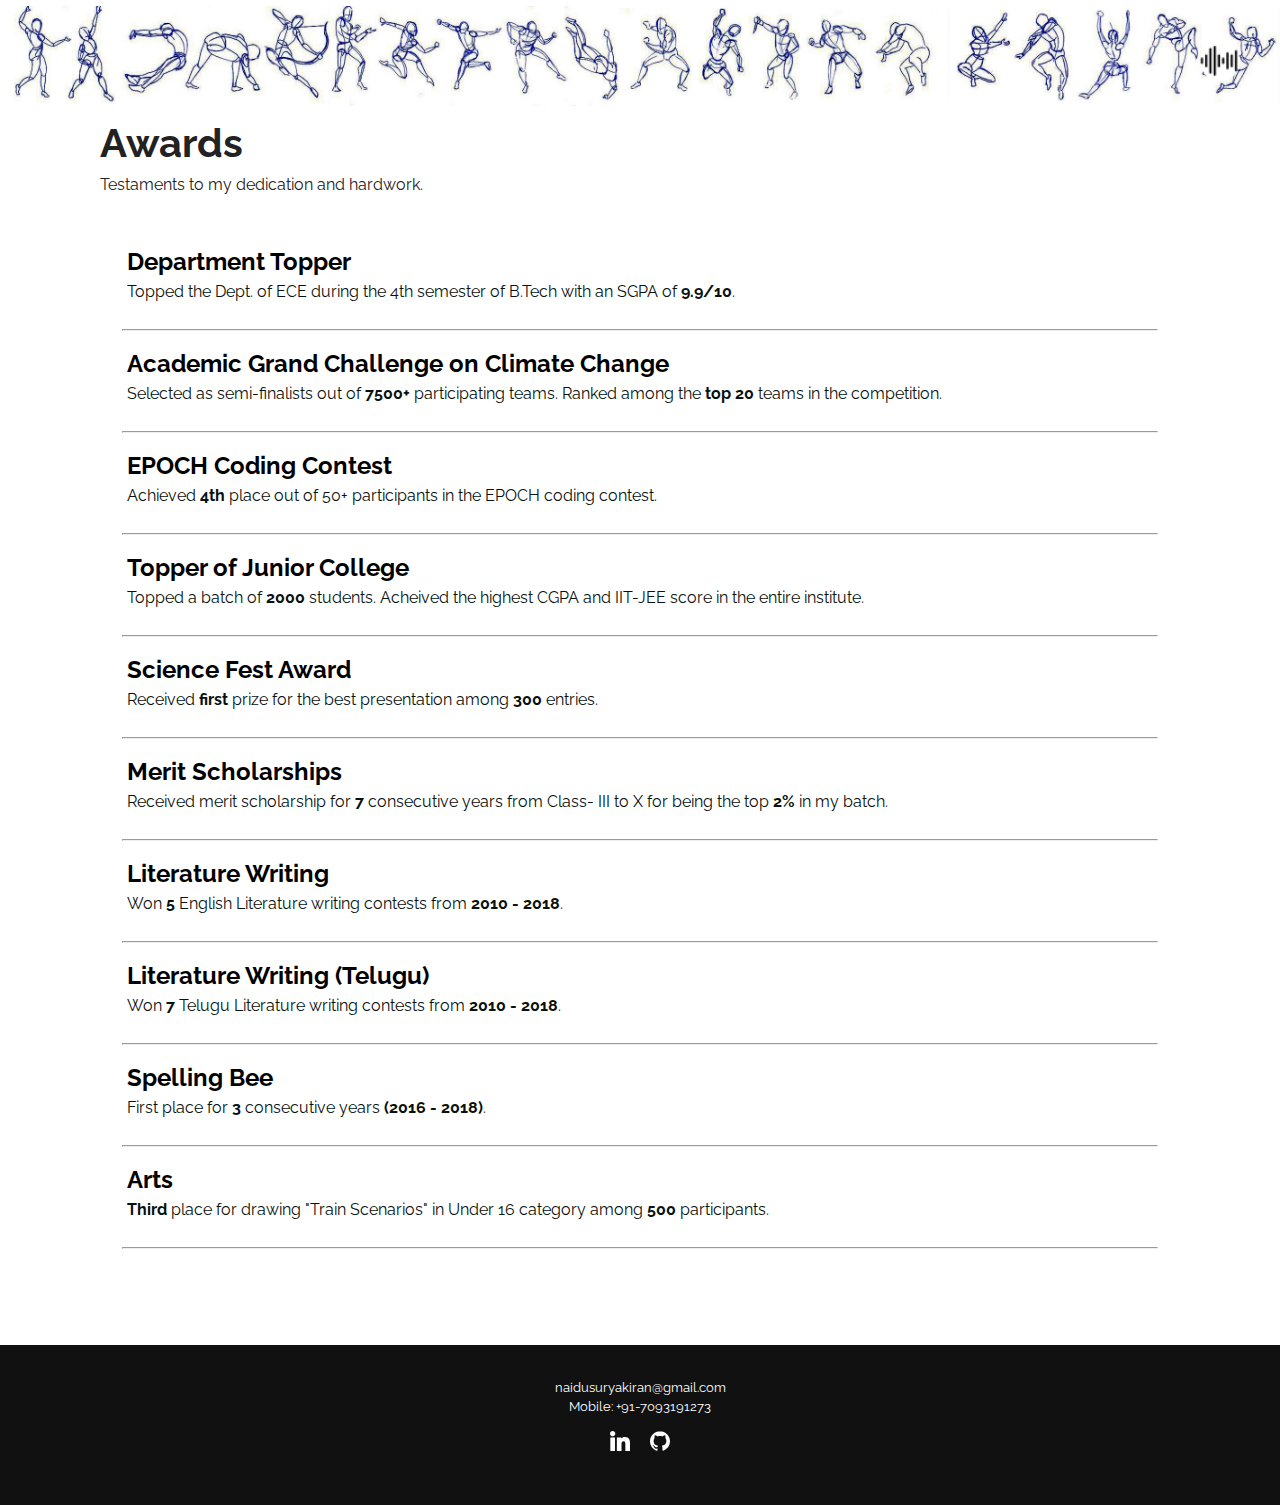
==== Awards.html @ a74c17e5 "Initial Commit" ====
<!DOCTYPE html>
<html lang="en">

<head>
    <meta charset="UTF-8">
    <meta name="viewport" content="width=device-width, initial-scale=1.0">
    <title>Awards</title>
    <link rel="icon" type="image/x-icon" href="favicon.ico">

    <link rel="apple-touch-icon" sizes="180x180" href="assets/favicon/apple-touch-icon.png" />
    <link rel="icon" type="image/png" sizes="16x16" href="/assets/favicon/favicon-16x16.png" />
    <link rel="icon" type="image/png" sizes="32x32" href="assets/favicon/favicon-32x32.png" />
    <link rel="icon" type="image/png" sizes="192x192" href="assets/favicon/android-chrome-192x192.png" />
    <link rel="icon" type="image/png" sizes="512x512" href="assets/favicon/android-chrome-512x512.png" />
    <link rel="icon" type="image/x-icon" href="assets/favicon/favicon.ico" />
    <link rel="manifest" href="assets/favicon/site.webmanifest" />
    <link rel="stylesheet" href="https://use.fontawesome.com/releases/v5.15.4/css/all.css"
        integrity="sha384-DyZ88mC6Up2uqS4h/KRgHuoeGwBcD4Ng9SiP4dIRy0EXTlnuz47vAwmeGwVChigm" crossorigin="anonymous" />
    <link rel="stylesheet" href="css/style.css" />
    <link rel="stylesheet" href="css/utilities.css" />
</head>

<body>
    
    <nav class="navbar1">
        <div class="surya">
            <img class="one" src="assets/project/navbar.jpg" alt="Image" />
        </div>

        <a href="index.html" class="home-button">
            <img src="assets/favicon/favicon-32x32.png" alt="Home" class="home-icon" />
        </a>
    </nav>

    <div class="con-project">
        <h2 style="font-size: 40px;" >Awards</h2>
        <p>Testaments to my dedication and hardwork.</p>
    </div>


    <section id="projects" class="project-container container">
        <div class="awards-container">
            <div class="text">
                <div class="awards-heading"><h4>Department Topper</h4></div>
                <p class="awards-paragraph">Topped the Dept. of ECE during the 4th semester of B.Tech with an SGPA of
                    <b>9.9/10</b>.
                </p>
            </div>
        </div>
        </div>
        <hr>

        <div class="awards-container">
            <div class="text">
                <div class="awards-heading"><h4>Academic Grand Challenge on Climate Change</h4></div>
                <p class="awards-paragraph">Selected as semi-finalists out of <b>7500+</b> participating
                    teams. Ranked among the <b>top 20</b> teams in the competition.
                </p>
            </div>
        </div>
        </div>
        <hr>

        <div class="awards-container">
            <div class="text">
                <div class="awards-heading"><h4>EPOCH Coding Contest</h4></div>
                <p class="awards-paragraph">Achieved <b>4th</b> place out of 50+ participants in the EPOCH coding contest.
                </p>
            </div>
        </div>
        </div>
        <hr>

        <div class="awards-container">
            <div class="text">
                <div class="awards-heading"><h4>Topper of Junior College</h4></div>
                <p class="awards-paragraph">Topped a batch of <b>2000</b> students. Acheived the highest CGPA and
                    IIT-JEE score
                    in the entire institute.</p>
            </div>
        </div>
        <hr>

        <div class="awards-container">
            <div class="text">
                <div class="awards-heading"><h4>Science Fest Award</h4></div>
                <p class="awards-paragraph">Received <b>first</b> prize for the best presentation among <b>300</b> entries.</p>
            </div>
        </div>
        </div>
        <hr>
        
        <div class="awards-container">
            <div class="text">
                <div class="awards-heading"><h4>Merit Scholarships</h4></div>
                <p class="awards-paragraph">Received merit scholarship for <b>7</b> consecutive years from Class- III to
                    X for being
                    the top <b>2%</b> in my batch.</p>
            </div>
        </div>
        </div>
        <hr>

        <div class="awards-container">
            <div class="text">
                <div class="awards-heading"><h4>Literature Writing</h4></div>
                <p class="awards-paragraph">Won <b>5</b> English Literature writing contests from <b>2010 - 2018</b>.
                </p>
            </div>
        </div>
        </div>
        <hr>
    
        <div class="awards-container">
            <div class="text">
                <div class="awards-heading"><h4>Literature Writing (Telugu)</h4></div>
                <p class="awards-paragraph">Won <b>7</b> Telugu Literature writing contests from <b>2010 - 2018</b>.</p>
            </div>
        </div>
        </div>
        <hr>
    
        <div class="awards-container">
            <div class="text">
                <div class="awards-heading"><h4>Spelling Bee</h4></div>
                <p class="awards-paragraph">First place for <b>3</b> consecutive years <b>(2016 - 2018)</b>.</p>
            </div>
        </div>
        </div>
        <hr>
        
        <div class="awards-container">
            <div class="text">
                <div class="awards-heading"><h4>Arts</h4></div>
                <p class="awards-paragraph"><b>Third</b> place for drawing "Train Scenarios" in Under 16 category among <b>500</b>
                    participants.</p>
            </div>
        </div>
        </div>
        <hr>
        
    </section>
    <footer id="footer">
        <div class="container">
            <a href="mailto:naidusuryakiran@gmail.com">naidusuryakiran@gmail.com</a>
            <!-- Add mobile number here -->
            <a href="mobile-number">Mobile: +91-7093191273</a>
            <!-- Social links -->
            <div class="social">
                <a href="https://www.linkedin.com/in/surya-naidu-86bb3221b/" target="_blank"><img
                        src="./assets/linkedin-icon.svg" alt="Linkedin" /></a>
                <a href="https://github.com/jinx19" target="_blank"><img src="./assets/github-icon.svg"
                        alt="GitHub" /></a>
            </div>
        </div>
    </footer>

    <script src="js/script.js"></script>
</body>

</html>
---- css/style.css ----
/* This is the required project styling. Will contain essential CSS styles like:
   * Flex property
   * Grid layout
   * Cards and sections
*/

@import url('https://fonts.googleapis.com/css?family=Raleway:100,200,300,regular,500,600,700,800,900,100italic,200italic,300italic,italic,500italic,600italic,700italic,800italic,900italic');

:root {
  /* Colors */
  --primary-color: #ffcd42;
  --secondary-color: #ffd35c;
  --bg-primary: #ffffff;
  --text-color: #222222;
  --text-color-two: #ffffff;
  --bg-secondary: #000000;
  --card-background: #f4f4f4;
  --bg-secondary-two: #111111;

  --shadow: 0 10px 40px rgba(0, 0, 0, 0.2);

  /* Font Weight */
  --weight-small: 400;
  --weight-semibold: 600;
  --weight-bold: 800;

  /* Max width */
  --width-small: 600px;
  --width-medium: 1100px;
  --width-large: 1300px;
}

[data-theme="dark"] {
  --primary-color: #ffcd42;
  --secondary-color: #ffd35c;
  --bg-primary: #000000;
  --text-color: #ffffff;
  --text-color-two: #222222;
  --bg-secondary: #ffffff;
  --card-background: #111111;
  --bg-secondary-two: #f4f4f4;
  --shadow: 0 2px 10px rgba(95, 95, 95, 0.2);
}

html {
  font-size: 100%;
  scroll-behavior: smooth;
}

/* Reset default styling */
* {
  margin: 0;
  padding: 0;
  box-sizing: border-box;
}

ul {
  list-style: none;
}

a {
  text-decoration: none;
  color: var(--text-color);
}

/* Main styling */
body {
  background: var(--bg-primary);
  color: var(--text-color);
  font-family: 'Raleway', sans-serif;
  line-height: 1.5;
}

/* Navbar */
.navbar {
  position: fixed;
  top: 0;
  left: 0;
  right: 0;
  z-index: 20;
  background: var(--bg-primary);
}

.navbar .container {
  display: flex;
  align-items: center;
  justify-content: space-between;
  z-index: 20;
  height: 80px;
  width: 100%;
}

.navbar .nav-menu {
  display: flex;
  align-items: center;
  background: var(--bg-primary);
}

.navbar .nav-link {
  margin: 0 1rem;
  font-size: 0.8rem;
  font-weight: var(--weight-semibold);
}

.navbar #logo img {
  display: block;
  width: 40px;
}

.navbar .btn {
  margin-right: 1.5rem;
}

.fas.fa-arrow-right {
  margin-left: 0.5rem;
  font-size: 0.9rem;
}

/* hamburger */
.hamburger {
  margin-bottom: 0.1rem;
  display: none;
}

.bar {
  display: block;
  width: 23px;
  height: 3px;
  margin: 4px auto;
  transition: all 0.3s ease-in-out;
  border-radius: 30px;
  background-color: var(--bg-secondary);
}

/* Hero section */
#hero {
  display: flex;
  flex-direction: column;
  height: 100%;
}

.profile-div{
  width: 100%;
}

.profile-image {
  width: 100%;
  height: 50%;
  animation: bounce 1s infinite alternate;
}

@keyframes bounce {
  from {
    transform: translateY(0px);
  }

  to {
    transform: translateY(-10px);
  }
}

.division {
  width: 100%;
  height: 2px;
  background-color: var(--card-background);
  margin: 5.5rem 0;
}
/* Projects */
 #projects {
  display: flex;
  flex-direction: column;
  margin: 1rem auto 5rem; 

} 

#projects .btn {
  align-self: center;
  margin: 2rem 0;
}

.project {
  display: grid;
  grid-template-columns: repeat(3, 1fr);
  grid-auto-rows: minmax(250px, auto);
  grid-gap: 2rem;
}

.card .project-bio p {
  font-size: 0.83rem;
}

.card .project-bio h3 {
  font-size: 0.9rem;
}

.project-info {
  display: flex;
  justify-content: space-between;
  opacity: 0;
  position: relative;
  transition: 0.5s ease-in-out;
}

.project-bio {
  display: flex;
  flex-direction: column;
  justify-content: flex-end;
  position: relative;
  top: 160px;
  left: 10px;
}

/* Footer */
#footer {
  background: #111111;
}

#footer .container {
  display: flex;
  flex-direction: column;
  align-items: center;
  justify-content: center;
  color: #ffffff;
  min-height: 160px;
  text-align: center;
}

#footer a {
  font-size: 0.8rem;
  color: #fff;
}

#footer a:hover {
  opacity: 0.6;
}

#footer .social {
  margin: 0.9rem 0;
}

#footer .social img {
  width: 20px;
  height: 20px;
}

#footer .social a {
  margin: 0 0.5rem;
}

#footer p {
  font-size: 0.8rem;
}

/* Responsiveness */

@media (max-width: 1000px) {
  .project {
    display: grid;
    grid-template-columns: repeat(2, 1fr);
  }
}

@media (max-width: 768px) {
}

@media (max-width: 670px) {
  .navbar .nav-menu {
    position: fixed;
    right: -100vw;
    top: 4.5rem;
    flex-direction: column;
    width: calc(80% - 10px);
    transition: 0.3s;
    box-shadow: var(--shadow);
    padding: 2rem;
    border-radius: 5px;
    align-items: flex-start;
  }

  .navbar .btn {
    margin: 0;
    margin-top: 1rem;
  }

  .nav-menu.active {
    right: 20px;
  }

  .nav-menu .nav-link {
    font-size: 0.9rem;
    margin: 0 0.2rem;
  }

  .nav-menu li {
    margin-bottom: 0.5rem;
    width: 100%;
  }

  .nav-menu .btn {
    width: 100%;
    text-align: center;
    margin-top: 0.5rem;
  }

  .hamburger {
    display: block;
    cursor: pointer;
    padding: 0.2rem 0.4rem;
  }

  .hamburger.active {
    border: 1px dotted gray;
  }

  .hamburger.active .bar:nth-child(2) {
    opacity: 0;
  }

  .hamburger.active .bar:nth-child(1) {
    transform: translateY(6px) rotate(45deg);
  }

  .hamburger.active .bar:nth-child(3) {
    transform: translateY(-8px) rotate(-45deg);
  }
}

@media (max-width: 600px) {
  .project {
    display: grid;
    grid-template-columns: 1fr;
  }

  .header-container .btn {
    border-radius: 5px;
    width: 80%;
  }
}

/* CSS to style the button and position it at the top-right corner */
.home-button {
  position: fixed;
  top: 1px; /* Adjust the top position as needed */
  right: 20px; /* Adjust the right position as needed */
  color: rgb(255, 255, 255); /* Button text color */
  padding: 40px 15px;
  border-radius: 5px;
  text-decoration: none;
  z-index: 1000; /* Ensure the button appears above other content */
}

/* CSS to style the favicon image within the button */
.home-icon {
  width: 40px; /* Adjust the width as needed */
  height: 40px; /* Adjust the height as needed */
  margin-right: 5px; /* Add some spacing between the icon and text */
}
---- css/utilities.css ----
/* ?This is where reusable styling of this template will be. 
   !Will contain things like:
   * Button styling
   * Background color styling
   * padding and margin
*/

body {

  margin:0px;

 
}

.container {
  max-width: var(--width-medium);
  margin: 0 auto;
  padding: 1rem 2rem;
}

h1::selection,
h2::selection {
  color: #111;
  background: var(--primary-color);
}

/* Buttons */
.btn {
  display: inline-block;
  padding: 0.75rem 1.9rem;
  border-radius: 30px;
  text-transform: uppercase;
  font-size: 0.82rem;
  transition: 0.3s;
}

.btn-primary {
  background: var(--primary-color);
  color: #000000;
}

.btn-secondary {
  margin: 5px 0;
  background-color: var(--bg-secondary);
  color: var(--bg-primary);
}

/* add hover to resume button */
.btn-primary:hover {
  background: var(--secondary-color);
}

/* Dark mode toggle */
#switch {
  display: none;
}

.toggle-icons {
  display: flex;
  justify-content: space-between;
  align-items: center;
  cursor: pointer;
}

.toggle-icons>img {
  transition: 0.6s cubic-bezier(0.23, 1, 0.32, 1);
  width: 30px;
}

.moon {
  transform: rotate(10deg);
}

#switch:checked+.toggle-icons .moon {
  transform: rotate(250deg);
}

#switch:checked+.toggle-icons .sun {
  transform: rotate(100deg);
}

/* Header Container */
.header-container {
  display: flex;
  flex-direction: column;
  align-items: center;
  justify-content: center;
  margin-top: 8rem;
  padding: 1rem;
}

.header-container>div {
  margin-top: 1rem;
}

#project-head>* {
  text-align: left;
  padding: 0;
  margin: 0;
}

.content-text {
  text-align: center;
  margin: 1.5rem 0;
}

.content-text h2 {
  font-size: 3rem;
  line-height: 1.2;
  transition: 0.2s ease-in-out;
  padding-left: 3px;
}

.content-text p {
  padding: 0.5rem;
  padding-left: 5%;
  margin: 0 auto;
  text-align: center;
  max-width: 870px;
}

.bio-text {
  width: 92%;
}

/* Project cards */
.card {
  padding: 1rem;
  background: var(--card-background);
  border: 1px solid #000;
  color: rgb(244, 244, 248);
  border-radius: 5px;
  transition: 0.4s ease-in-out;
  cursor: pointer;
}

.card a {
  color: #ffffff;
  transition: 0.25s ease-in-out;
  font-size: 1.1rem;
  margin-right: 0.3rem;
}

.card a:hover {
  color: var(--primary-color);
}

.card:hover {
  box-shadow: inset 0 100px 1000px 10px rgba(0, 0, 0, 0.9);
}

.card:hover .project-info {
  opacity: 1;
}

/* Project Images */

/* project 1 */
.card:nth-child(1) {
  background: url(../assets/project/project-1.jpg) center center/cover;
}

/* Project 2 */
.card:nth-child(2) {
  background: url(../assets/project/project-2.png) center center/cover;
}

/* Project 3 */
.card:nth-child(3) {
  background: url(../assets/project/project-3.png) center center/cover;
}

/* Project 4 */
.card:nth-child(4) {
  background: url(../assets/project/project-4.png) center center/cover;
}

/* Project 5 */
.card:nth-child(5) {
  background: url(../assets/project/project-5.png) center center/cover;
}

/* Project 6 */
.card:nth-child(6) {
  background: url(../assets/project/project-6.png) center center/cover;
}
/* project 1 */
.card:nth-child(7) {
  background: url(../assets/project/project-7.jpg) center center/cover;
}

/* Project 2 */
.card:nth-child(8) {
  background: url(../assets/project/project-8.png) center center/cover;
}

/* Project 3 */
.card:nth-child(9) {
  background: url(../assets/project/project-9.png) center center/cover;
}

/* Project 4 */
.card:nth-child(10) {
  background: url(../assets/project/project-10.png) center center/cover;
}

/* Project 5 */
.card:nth-child(11) {
  background: url(../assets/project/project-11.png) center center/cover;
}

/* Project 6 */
.card:nth-child(12) {
  background: url(../assets/project/project-12.png) center center/cover;
}
/* Media Queries */
@media (max-width: 768px) {
  .header-container {
    margin-top: 7rem;
    text-align: center;
  }

  .content-text h2 {
    font-size: 2.5rem;
  }
}

.awards-container {
  display: flex;
  justify-content: space-between;
  align-items: center;
  background-color: #ffffff;
  margin: 5px 5px ;
}


.awards-heading {
  font-size: 24px; 
  color: #000000;
}

.awards-paragraph {
  display: inline-block;
  font-size: 16px;
  color: #07110f;
  padding-bottom: 50px 50px;
  margin-bottom: 0px;
}

.extra-container {
  justify-content: space-between;
  align-items: center;
  background-color: #ffffff;
  margin: 5px 5px;
}


.extra-heading {
  font-size: 24px; 
  color: #000000;
}

.extra-paragraph {
  font-size: 16px;
  color: #07110f;
  padding-bottom: 50px 50px;
  margin-bottom: 30px;
}

.ex-container {
 
  display: flex;
  justify-content: space-between;
  align-items: center;
  background-color: #ffffff;
  margin: 5px 5px ;
  position: relative;
}

.one{
  width:100% ;
  height: 100px;
  margin-top: 6px;
}

.two{
  width:20% ;
  height: 72px;
  position: absolute;
  top: 9px;
}

.navbar1 {
  position: static;
  top: 0;
  left: 0;
  width: 100%;
}

.con-project {
  width: auto;
  height: auto;
  padding-left: 100px;
}

.text {
  padding-top: 10px;
  padding-bottom: 20px;
}
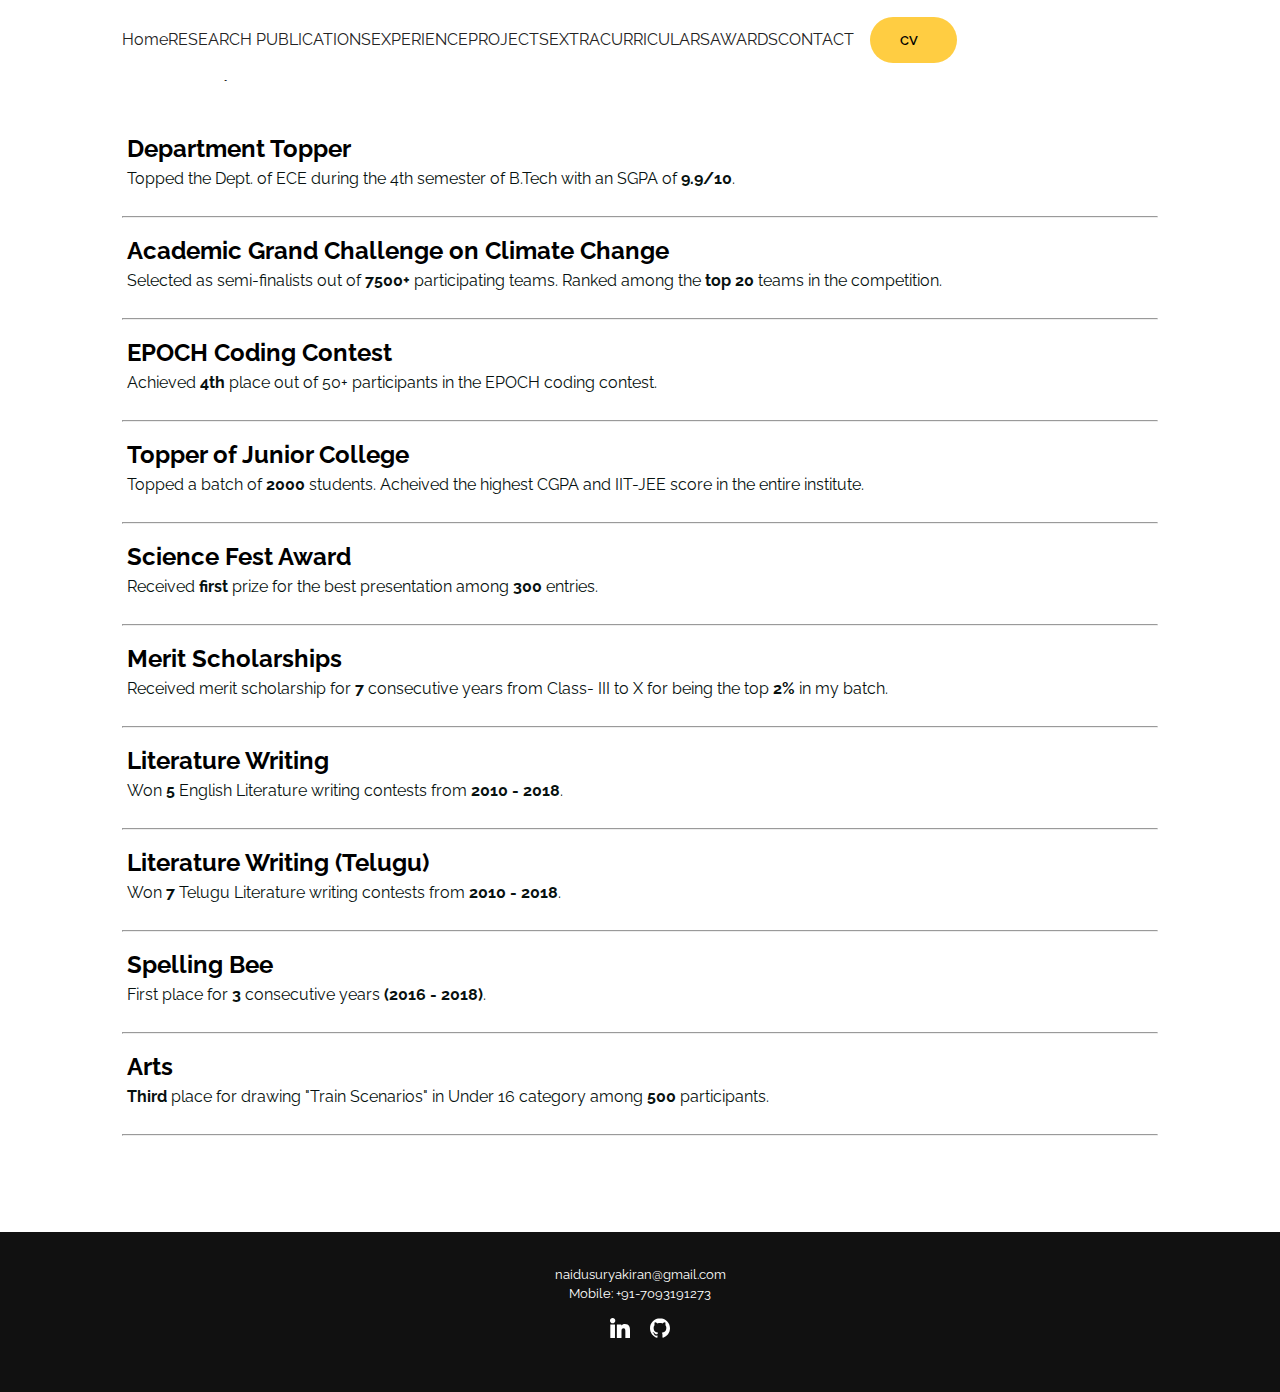
==== commit 5a3a45da: "Update Awards.html" ====
--- a/Awards.html
+++ b/Awards.html
@@ -22,15 +22,46 @@
 
 <body>
     
-    <nav class="navbar1">
-        <div class="surya">
-            <img class="one" src="assets/project/navbar.jpg" alt="Image" />
+
+
+    <nav class="navbar">
+        <div class="container">
+          <!-- Navbar links -->
+          <ul class="nav-menu">
+            <li><a class="nav-link2" href="index.html">Home</a></li>
+            <li><a class="nav-link1" href="Research.html">RESEARCH PUBLICATIONS</a></li>
+            <li><a class="nav-link1" href="Experience.html">EXPERIENCE</a></li>
+            <li><a class="nav-link1" href="Projects.html">PROJECTS</a></li>
+            <li><a class="nav-link1" href="Extracurriculars.html">EXTRACURRICULARS</a></li>
+            <li><a class="nav-link1" href="Awards.html">AWARDS</a></li>
+            <li><a class="nav-link1" href="#footer">CONTACT</a></li>
+            <li>
+              <a class="nav-link btn btn-primary"
+                href="https://drive.google.com/file/d/12Ebm5Ya6hE4oLqaJeXlIl3TRBlJOkKhx/view?usp=drive_link"
+                target="_blank">
+                CV <i class="fas fa-arrow-right"></i>
+              </a>
+            </li>
+  
+  
+            <!-- Toggle switch -->
+  <!--           <div class="theme-switch">
+              <input type="checkbox" id="switch" />
+              <label class="toggle-icons" for="switch">
+                <img class="moon" src="assets/moon.svg" />
+                <img class="sun" src="assets/sun.svg" />
+              </label>
+            </div> -->
+            <!-- Hamburger menu -->
+          </ul>
+          <div class="hamburger">
+            <span class="bar"></span>
+            <span class="bar"></span>
+            <span class="bar"></span>
+          </div>
         </div>
-
-        <a href="index.html" class="home-button">
-            <img src="assets/favicon/favicon-32x32.png" alt="Home" class="home-icon" />
-        </a>
-    </nav>
+      </nav>
+    
 
     <div class="con-project">
         <h2 style="font-size: 40px;" >Awards</h2>
@@ -158,4 +189,4 @@
     <script src="js/script.js"></script>
 </body>
 
-</html>+</html>
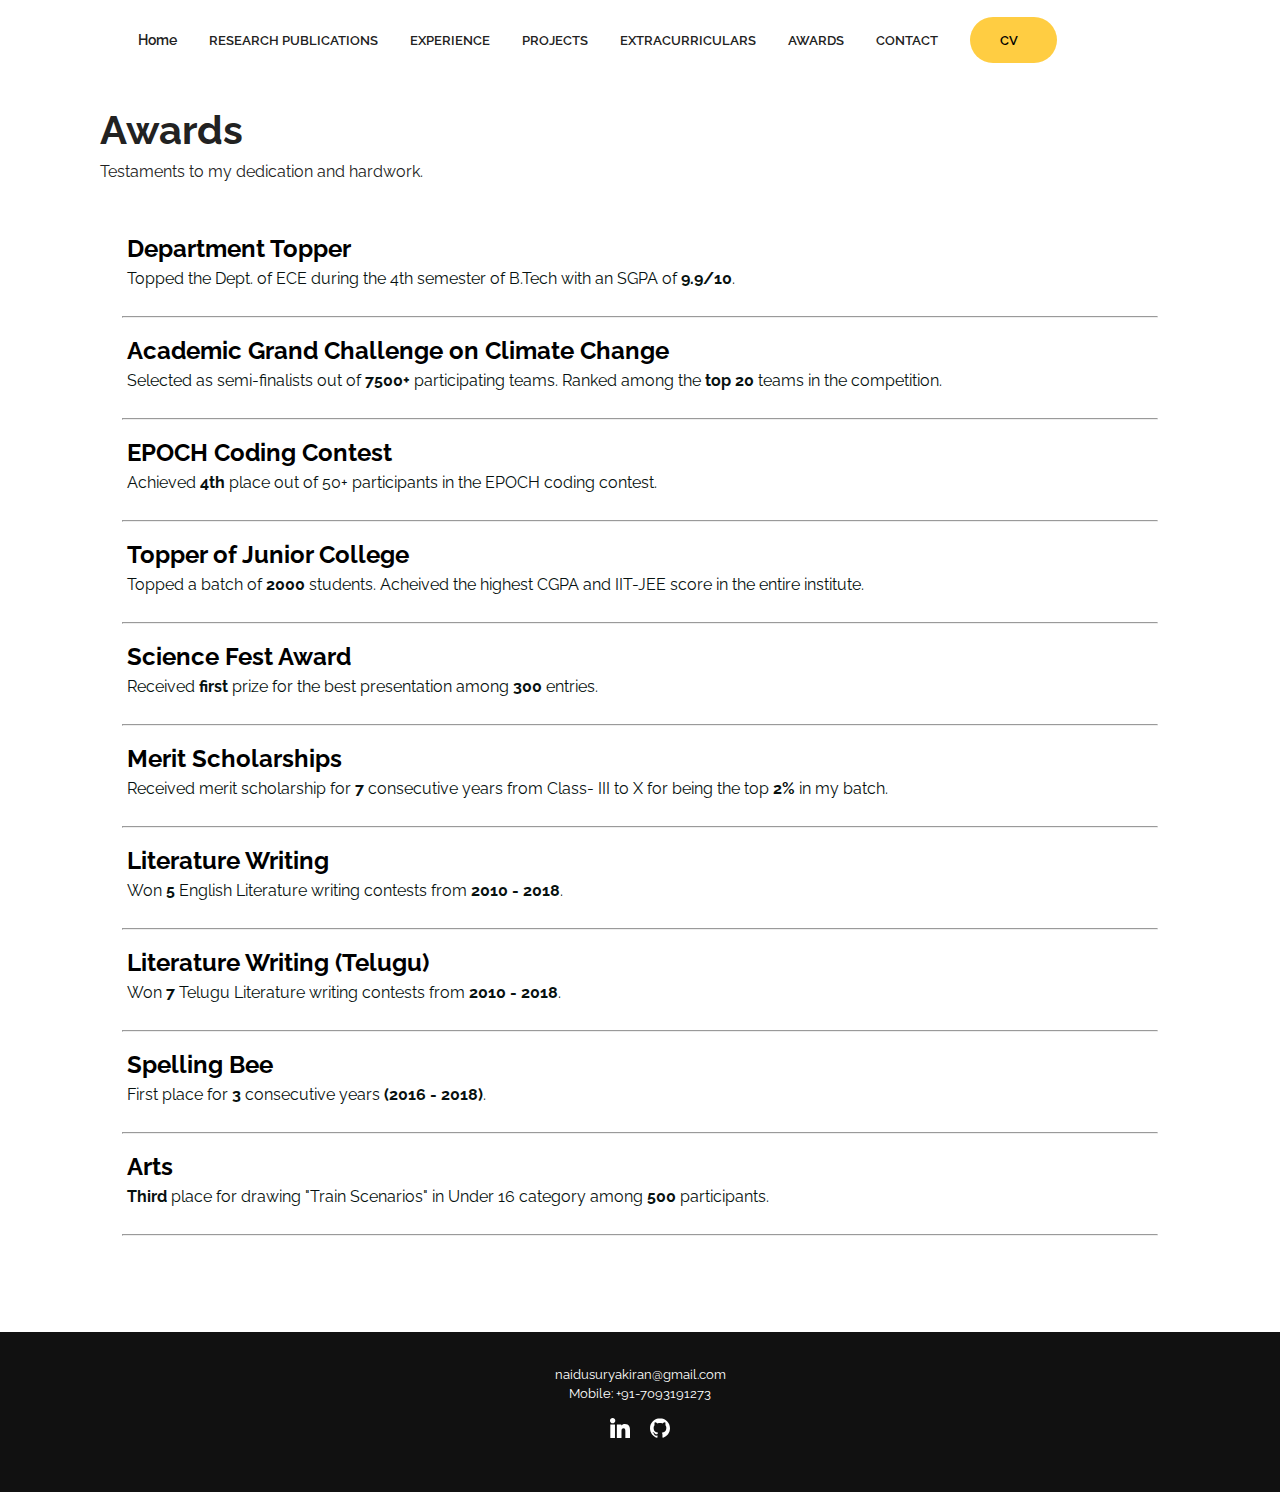
==== commit 64b154f4: "Update Awards.html" ====
--- a/Awards.html
+++ b/Awards.html
@@ -37,7 +37,7 @@
             <li><a class="nav-link1" href="#footer">CONTACT</a></li>
             <li>
               <a class="nav-link btn btn-primary"
-                href="https://drive.google.com/file/d/12Ebm5Ya6hE4oLqaJeXlIl3TRBlJOkKhx/view?usp=drive_link"
+                href="https://drive.google.com/file/d/12-t2Bq7DteOSkeKvQG_70uUKwURcD-sH/view?usp=sharing"
                 target="_blank">
                 CV <i class="fas fa-arrow-right"></i>
               </a>
--- a/css/utilities.css
+++ b/css/utilities.css
@@ -275,6 +275,10 @@
   background-color: #ffffff;
   margin: 5px 5px ;
   position: relative;
+  width: 90%;
+  margin: 30px auto 30px auto;
+  padding-right: 10px;
+  
 }
 
 .one{
@@ -301,6 +305,7 @@
   width: auto;
   height: auto;
   padding-left: 100px;
+  padding-top: 100px;
 }
 
 .text {
@@ -310,10 +315,197 @@
 
 
 
-
-
-
-
-
-
-
+#menu__toggle {
+  opacity: 0;
+}
+
+#menu__toggle:checked + .menu__btn > span {
+  transform: rotate(45deg);
+}
+
+#menu__toggle:checked + .menu__btn > span::before {
+  top: 0;
+  transform: rotate(0deg);
+}
+
+#menu__toggle:checked + .menu__btn > span::after {
+  top: 0;
+  transform: rotate(-90deg);
+}
+
+#menu__toggle:checked ~ .menu__box {
+  right: 0;
+}
+
+.menu__btn {
+  position: fixed;
+  top: 1px;
+  right: 30px; /* Adjust the right position as needed for the right side */
+  color: rgb(255, 255, 255);
+  padding: 40px 15px;
+  border-radius: 5px;
+  text-decoration: none;
+  z-index: 1001;
+  cursor: pointer;
+}
+
+.menu__btn > span,
+.menu__btn > span::before,
+.menu__btn > span::after {
+  display: block;
+  position: absolute;
+  width: 100%;
+  height: 2px;
+  background-color: #616161;
+  transition-duration: .25s;
+}
+
+.menu__btn > span::before {
+  content: '';
+  top: -8px;
+}
+
+.menu__btn > span::after {
+  content: '';
+  top: 8px;
+}
+
+.menu__box {
+  display: block;
+  position: fixed;
+  top: 0;
+  right: -100%;
+  width: 250px;
+  height: 70%;
+  margin: 0;
+  padding: 80px 0;
+  list-style: none;
+  background-color: #ECEFF1;
+  box-shadow: -2px 2px 6px rgba(87, 88, 88, 0.4); /* Adjust shadow for the right side */
+  transition-duration: .25s;
+  z-index: 1000;
+}
+
+.menu__item:hover {
+  background-color: #CFD8DC;
+}
+
+
+.screw-img{
+ width:35%;
+ margin-left:10px;
+ float: right;
+
+}
+
+.fixed{
+  display: block;
+}
+.screw-img1{
+  width:140%;
+  margin-left:10px;
+  float: right;
+  
+ }
+
+ .screw-img2{
+  width:170%;
+  margin-left:10px;
+  float: right;
+  
+ }
+
+ .screw-img3{
+  width:300%;
+  margin-left:10px;
+  float: right;
+  
+ }
+
+ .screw-img4{
+  width:140%;
+  margin-left:10px;
+  float: right;
+  
+ }
+
+ .screw-img5{
+  width:145%;
+  margin-left:10px;
+  float: right;
+  
+ }
+
+ .screw-img6{
+  width:100%;
+  margin-left:10px;
+  float: right;
+  
+ }
+
+ .screw-img7{
+  width:80%;
+  height: 200%;
+  float: right;
+  
+ }
+
+ .screw-img8{
+  width:110%;
+  margin-left:10px;
+  float: right;
+  
+ }
+
+.navbar ul{
+  list-style: none;
+}
+
+.nav-link2 {
+  margin: 0 1rem;
+  font-size: 0.9rem;
+  font-weight: var(--weight-semibold);
+
+}
+
+.nav-link1 {
+  margin: 0 1rem;
+  font-size: 0.8rem;
+  font-weight: var(--weight-semibold);
+
+}
+.text1{
+  padding-right: 130px;
+  display: block;
+}
+
+
+.text2{
+  padding-right: 130px;
+  display: block;
+}
+
+.text3{
+  padding-right: 150px;
+  margin-right: 100px;
+  display: block;
+}
+
+.text4{
+  padding-right: 130px;
+  display: block;
+}
+
+.text5{
+  padding-right: 130px;
+  display: block;
+}
+
+.text6{
+  padding-right: 130px;
+  display: block;
+}
+
+.text8{
+  padding-right: 130px;
+}
